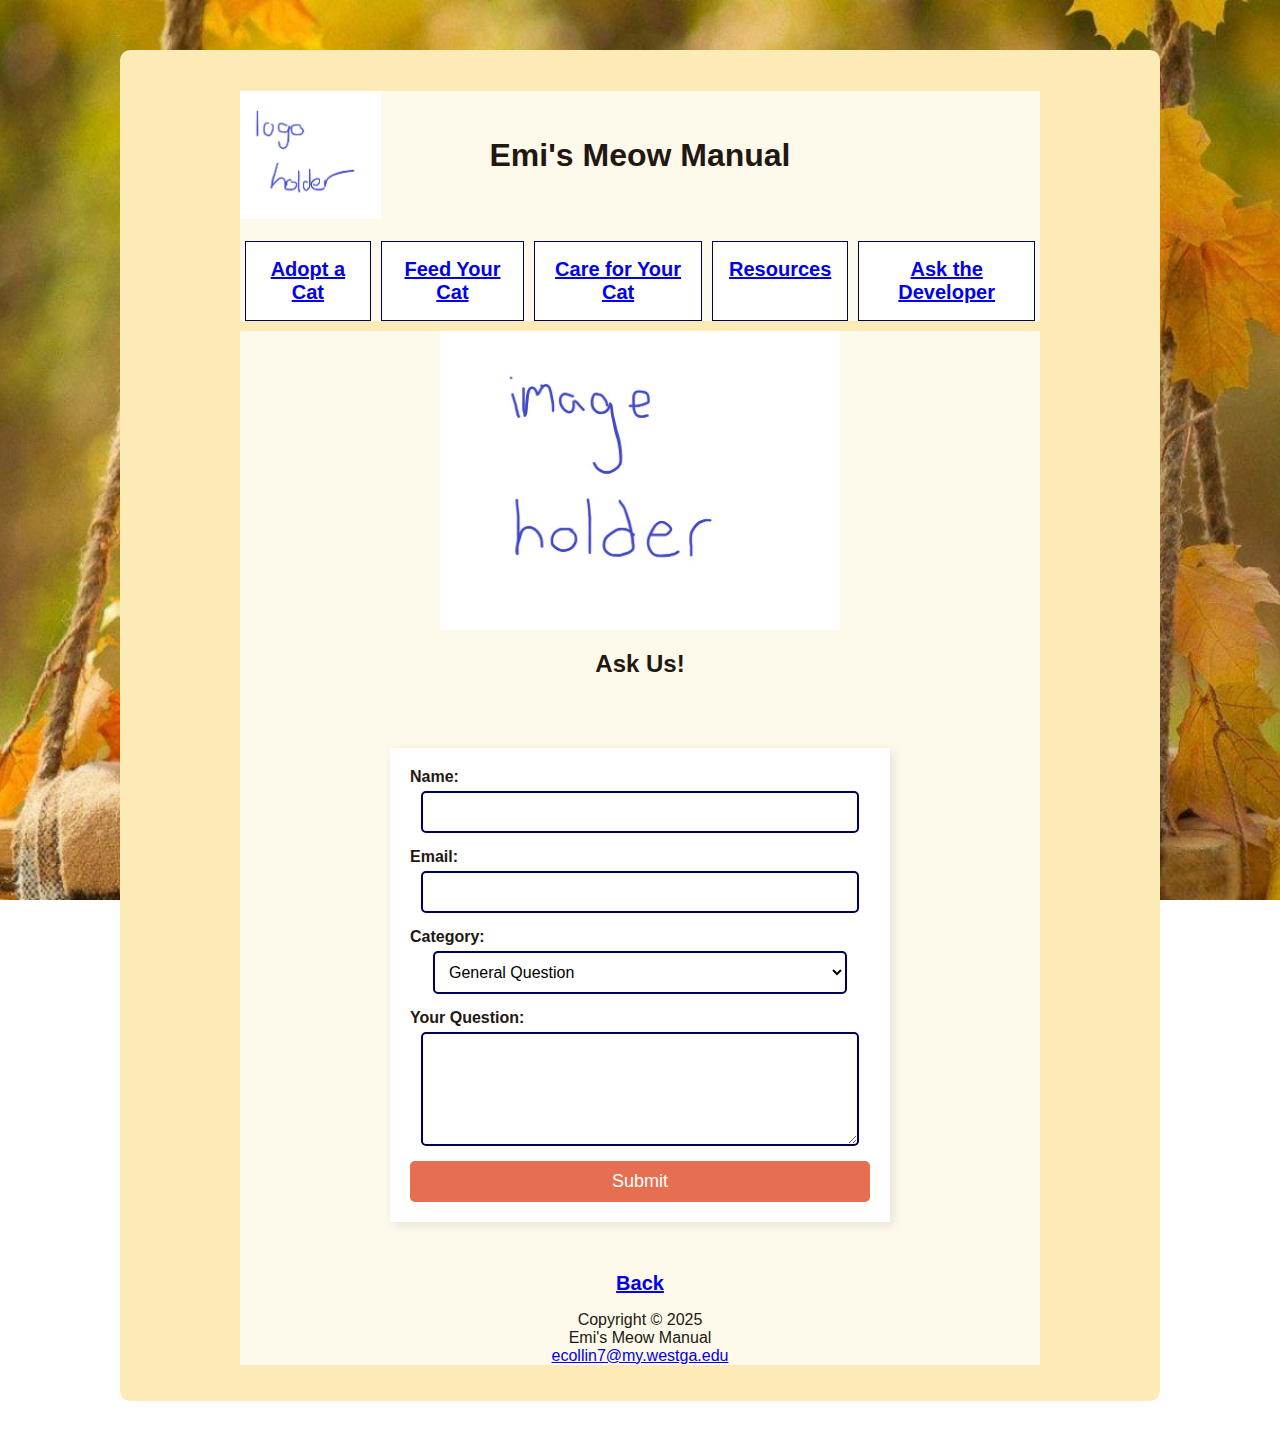
==== askDev.html @ bc1b489d "Initial File Commit" ====
<!DOCTYPE html>
<html lang="en">
<head>
<title>Submit Questions</title>
<meta charset="utf-8">
<meta name="viewport" content="width=device-width, initial-scale=1.0">
<link rel="stylesheet"
href="project.css">
</head>
<main>
<div id="outerwrapper">
<div id="wrapper">
<header><h1>Emi's Meow Manual</h1></header>
<nav>
	<ul>
		<li><a href="adoption.html">Adopt a Cat</a></li>
		<li><a href="feed.html">Feed Your Cat</a></li>
		<li><a href="needs.html">Care for Your Cat</a>
			<ul>
			<li><a href="behavior.html">Cat Behavior</a></li>
			</ul>
		<li><a href="resources.html">Resources</a></li>
		<li><a href="askDev.html">Ask the Developer</a></li>
	</ul>
</nav>
</div>
<div id="wrapper">
<img src="imageHolder.jpg"
	height="300"
	width="400"
	align="center"
	alt="A very detailed text that describes this very detailed image.">
<header><h2>Ask Us!</h2></header>
<form method="post" action="https://webdevbasics.net/scripts/demo.php">
   <div id="contact-form">
    <label for="name">Name:</label>
    <input type="text" id="name" name="name" required>

    <label for="email">Email:</label>
    <input type="email" id="email" name="email" required>

    <label for="category">Category:</label>
    <select id="category" name="category">
        <option value="general">General Question</option>
        <option value="adoption">Adoption Advice</option>
        <option value="health">Cat Health</option>
        <option value="behavior">Behavioral Issues</option>
    </select>

    <label for="question">Your Question:</label>
    <textarea id="question" name="question" rows="5" required></textarea>

    <button type="submit">Submit</button>
</div>
</form>
</div>
<div id="wrapper">
<nav>
	<a href="main.html">Back</a>
</nav>
<footer>
	<p>Copyright &copy 2025<br>
	Emi's Meow Manual<br>
	<a href="ecollin7@my.westga.edu">ecollin7@my.westga.edu</a>
	</p>
</footer>
</div>
</div>
</main>
---- project.css ----
body { background-image: url("CatFallBackground.jpg");
	background-size: cover;
	background-position:center;
	background-repeat: no-repeat;
	background-attachment: fixed;
	color:#221811;
	font-family: Tahoma, Arial, sans-serif; }

p { text-align:center; }

header { text-align:center; }

h1 { line-height:200%;
     padding: 1em; 
     background-image:url(logoHolder.jpg); 
     background-repeat: no-repeat; 
     background-size: contain; }

nav { position: relative; 
	margin-bottom:10px; }

nav:last-of-type a {
    font-size: 20px;
    font-weight: bold; 
    display: block;
    text-align: center;
}

nav ul {
	list-style:none;
	padding:0;
	margin:0;
	display:flex;
	justify-content:center; }
nav ul li {
    font-weight:bold;
    display: inline-block;
    position: relative;
    padding: 1em;
    border: 1px solid #00005D;
    margin: 0 5px; 
    background-color:#FFFFFF;
}

nav ul ul { position:absolute;
	padding:0;
	text-align:left;
        top: 100%;
        left: 0;
        padding: 0;
	display:none; }

nav ul ul li { border: 1px solid #00005D;
		display:block;
		width:8em;
		padding-left:1em;
		margin-left:0; 
		background-color:#FFFFFF; }

nav li:hover ul { display:block; }

table {
    width: 100%;
    border-collapse: collapse;
    margin: 20px 0;
    text-align: center;
}

td {
    padding: 15px;
    border: 2px solid #ddd;
    background-color: #FEFAEB;
    border-radius:10px;
}

td a {
    text-decoration: none;
    font-size: 18px;
    color: #333;
    display: block;
    text-align: center;
}

td a:hover {
    color: #e76f51;
}

img { align:center; 
	display: block;
	max-width: 100%;
        height: auto;
        margin: auto;
	margin-bottom:20px; }

form {
    max-width: 500px;
    margin: auto;
    padding: 20px;
    border-radius: 8px;
}

/*CLASSES FOR DIV */
#outerwrapper { background-color:#FCEBB6;
		width: 90%;
    		max-width: 1000px;
    		margin: 50px auto;
    		padding: 20px;
    		border-radius: 10px; }
#wrapper { width: 80%;
	   background-color:#FEFAEB;
	   margin-right: auto;
	   margin-left: auto; }

.thumbnail {
    width: 100px;
    height: 100px;
    border-radius: 10px;
    box-shadow: 2px 2px 5px rgba(0, 0, 0, 0.2);
    transition: transform 0.2s ease-in-out;
}

.thumbnail:hover {
    transform: scale(1.1);
}

#contact-form {
    max-width: 500px;
    margin: 30px auto;
    padding: 20px;
    background: #FFFFFF;
    border: 2px solid #00005D
    border-radius: 10px;
    box-shadow: 3px 3px 10px rgba(0, 0, 0, 0.1);
    flex-direction:column;
    gap:15px;
    align-items: center;
}

#contact-form label {
    display: block;
    font-weight: bold;
    color: #221811; 
    margin-bottom: 5px;
}

#contact-form input,
#contact-form select,
#contact-form textarea {
    width: 90%;
    max-width: 500px;
    padding: 10px;
    margin-bottom: 15px;
    border: 2px solid #00005D;
    border-radius: 5px;
    background-color: #FFFFFF;
    font-size: 16px;
    font-family: Tahoma, Arial, sans-serif;
    margin-left: auto;
    margin-right: auto;
    display: block;
}

#contact-form button {
    display: block;
    width: 100%;
    padding: 10px;
    background: #e76f51;
    color: white;
    border: none;
    border-radius: 5px;
    font-size: 18px;
    cursor: pointer;
    transition: background 0.
}

#contact-form button:hover {
    background: #d35d43;
}

/*MEDIA QUERIRES*/
@media (max-width: 600px) {
    #contact-form {
        width: 90%;
    }
    table {
        display: flex;
        flex-direction: column;
        align-items: center;
    }
    tr {
        display: flex;
        flex-direction: column;
        width: 100%;
    }
    td {
        width: 100%;
        text-align: center;
        border: none;
        margin-bottom: 10px;
    }
    .thumbnail {
        width: 80px;
        height: 80px;
    }
}

@media (max-width: 768px) {
    nav ul {
        flex-direction: column;
        align-items: center;
    }
    nav ul li {
        display: block;
        width: 100%;
        text-align: center;
    }
}
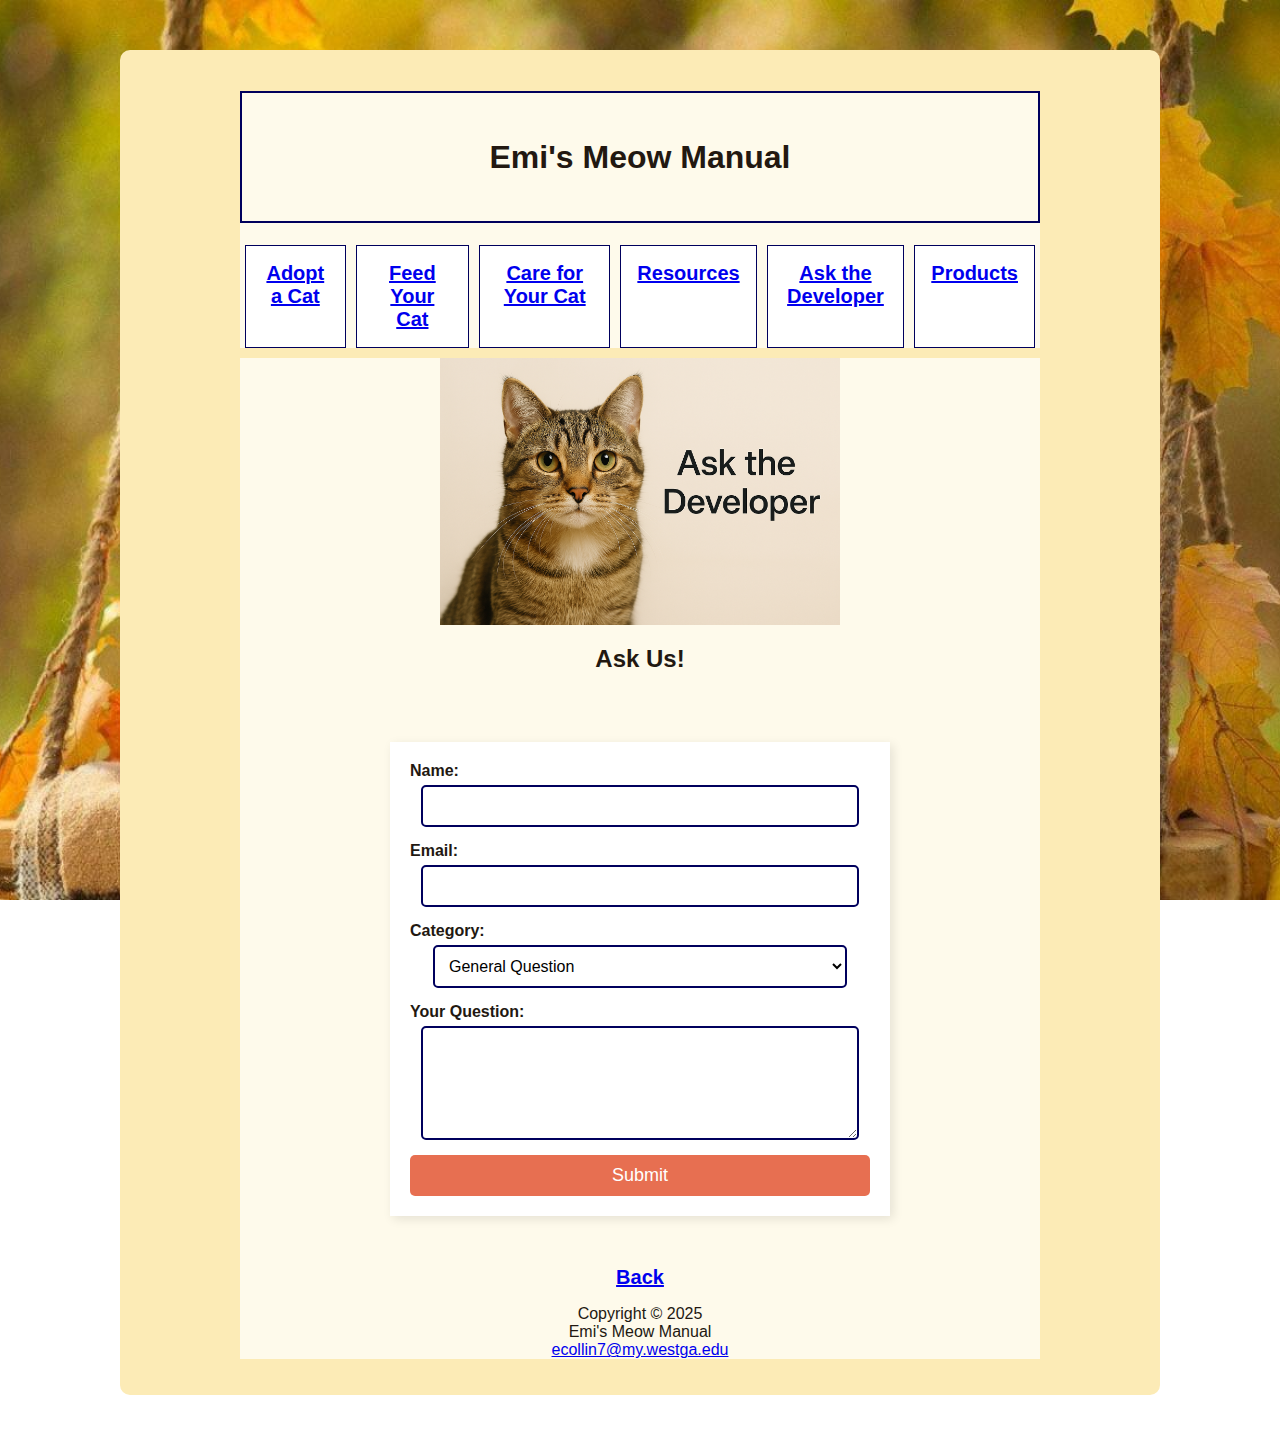
==== commit c3f159ec: "Set up Snipcart and added products page" ====
--- a/askDev.html
+++ b/askDev.html
@@ -21,11 +21,12 @@
 			</ul>
 		<li><a href="resources.html">Resources</a></li>
 		<li><a href="askDev.html">Ask the Developer</a></li>
+		<li><a href="products.html">Products</a></li>
 	</ul>
 </nav>
 </div>
 <div id="wrapper">
-<img src="imageHolder.jpg"
+<img src="askDevCat.jpg"
 	height="300"
 	width="400"
 	align="center"
--- a/project.css
+++ b/project.css
@@ -12,9 +12,7 @@
 
 h1 { line-height:200%;
      padding: 1em; 
-     background-image:url(logoHolder.jpg); 
-     background-repeat: no-repeat; 
-     background-size: contain; }
+     border: 2px solid #00005D;}
 
 nav { position: relative; 
 	margin-bottom:10px; }
@@ -98,6 +96,57 @@
     padding: 20px;
     border-radius: 8px;
 }
+/* Styling for the details and summary elements */
+details {
+    background-color: #f9f9f9;
+    padding: 15px;
+    margin-bottom: 10px;
+    border: 1px solid #00005D;
+    border-radius: 8px;
+    box-shadow: 0 2px 5px rgba(0, 0, 0, 0.1);
+    transition: background-color 0.3s ease;
+}
+
+details[open] {
+    background-color: #fcebb6; /* Change background when expanded */
+}
+
+summary {
+    font-size: 18px;
+    font-weight: bold;
+    color: #00005D;
+    cursor: pointer;
+    padding: 10px;
+    border: none;
+    background-color: transparent;
+    outline: none;
+    transition: color 0.3s ease;
+}
+
+summary:hover {
+    color: #e76f51; /* Change color when hovered */
+}
+
+details p {
+    font-size: 16px;
+    color: #221811;
+    margin-top: 10px;
+    padding-left: 15px;
+}
+
+summary::before {
+    margin-right: 10px;
+    transition: transform 0.3s ease;
+}
+
+details[open] summary::before {
+    transform: rotate(-180deg); /* Rotate the arrow when open */
+}
+
+details p {
+    margin-top: 10px;
+    padding-left: 20px;
+}
 
 /*CLASSES FOR DIV */
 #outerwrapper { background-color:#FCEBB6;
